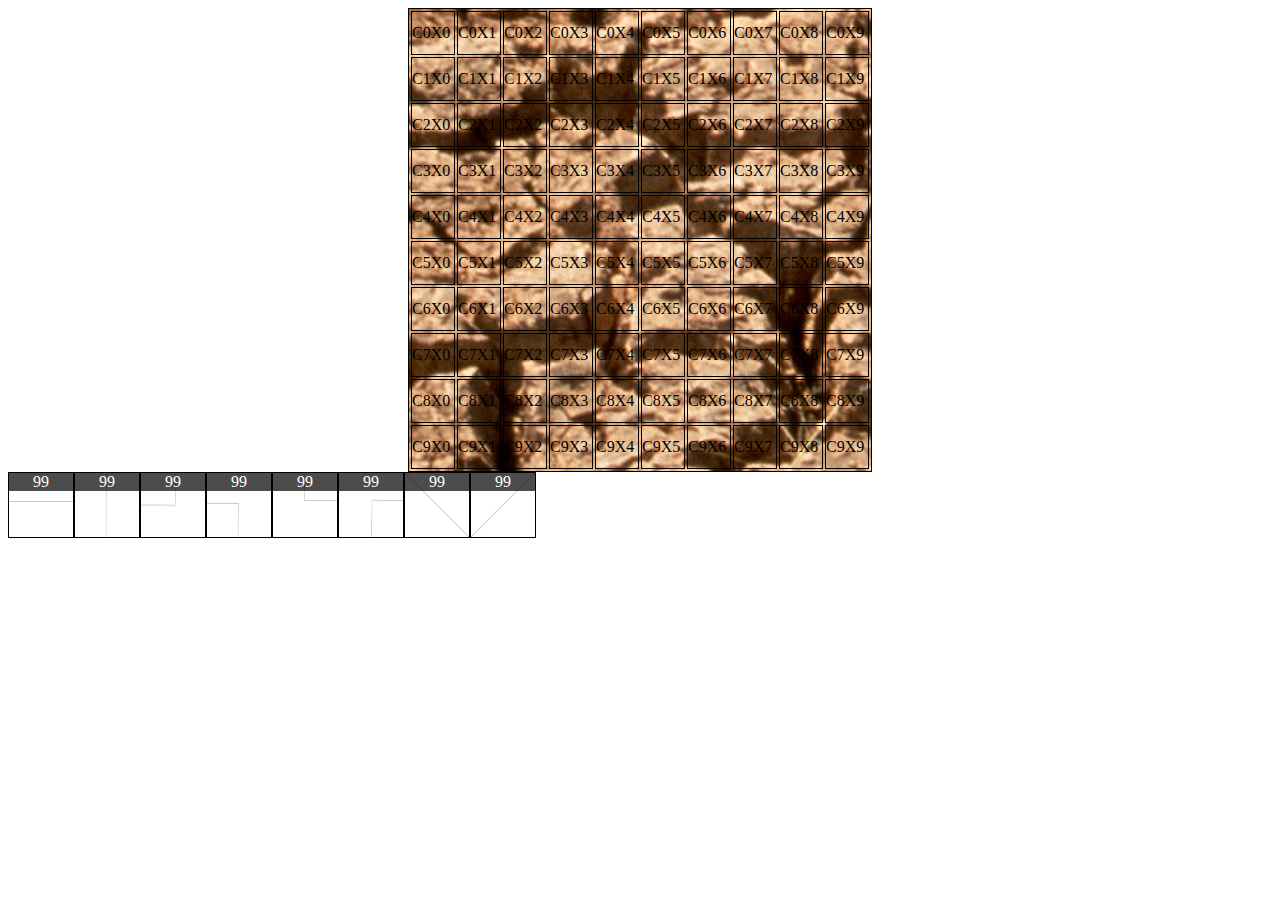
==== index.html @ 0e84e9ce "Começo interface" ====
<!DOCTYPE html>
<html lang="pt-br">
	<head>
		<meta charset="utf-8"/>
		<title>
			
		</title>
		<link rel="stylesheet" type="text/css"  href="static/style/style.css"/>
		<script type="text/javascript" src="static/javascript/jQuery.js"></script>
		<script type="text/javascript" src="static/javascript/estruturas.js"></script>
		<script type="text/javascript" href="static/javascript/konva.min.js"></script>
		<script type="text/javascript" src="static/javascript/game.js"></script>
	</head>
	<body onload="init();">
		<center>
			<table id="gradeGame"></table>
			<div id="canos">
				<div id="CanoHorizontal" class="tipoCano">
					<div class="contador">99</div>
				</div>
				<div id="CanoVertical" class="tipoCano">
					<div class="contador">99</div>
				</div>
				<div id="CanoEsquerdaCima" class="tipoCano">
					<div class="contador">99</div>
				</div>
				<div id="CanoEsquerdaBaixo" class="tipoCano">
					<div class="contador">99</div>
				</div>
				<div id="CanoDireitaCima" class="tipoCano">
					<div class="contador">99</div>
				</div>
				<div id="CanoDireitaBaixo" class="tipoCano">
					<div class="contador">99</div>
				</div>
				<div id="CanoDiagonalSupEsInfDi" class="tipoCano">
					<div class="contador">99</div>
				</div>
				<div id="CanoDiagonalSupDiInfEs" class="tipoCano">
					<div class="contador">99</div>
				</div>
			</div>
		</center>
	</body>
</html>
---- static/style/style.css ----
#gradeGame{
	background-image: url("../images/background.jpg");
	/*min-width: 50%;
	min-height: 50%;*/
	max-width: 90%;
	max-height: 90% !important; 
}
#gradeGame td{
	width: 42px;
	height: 42px;
}
#gradeGame td:hover{
	border: 1px solid yellow;
}
table, th, td {
    border: 1px solid black;
    margin:0px 0px 0px 0px;
    padding:0px 0px 0px 0px;
}

.tipoCano{
	height: 64px;
	width: 64px;
	float: left;
	border: 1px solid black;
    margin:0px 0px 0px 0px;
    padding:0px 0px 0px 0px;
    background-repeat: no-repeat;
    background-position: left top;
    /*background-attachment: fixed;*/
    background-size: 64px 64px;

}
.tipoCano:hover{
	border: 1px solid yellow;
}
.contador{
	background: rgba(0, 0, 0, 0.7);
	color: white;

}

#CanoHorizontal{
	background-image: url("../images/horizontal.png");
}
#CanoVertical{
	background-image: url("../images/vertical.png");
}
#CanoEsquerdaCima{
	background-image: url("../images/esquerdaCima.png");
}
#CanoEsquerdaBaixo{
	background-image: url("../images/esquerdaBaixo.png");
}
#CanoDireitaCima{
	background-image: url("../images/direitaCima.png");
}
#CanoDireitaBaixo{
	background-image: url("../images/direitaBaixo.png");
}
#CanoDiagonalSupEsInfDi{
	background-image: url("../images/diagonalSupesInfdir.png");
}
#CanoDiagonalSupDiInfEs{
	background-image: url("../images/diagonalSupdirInfes.png");
}
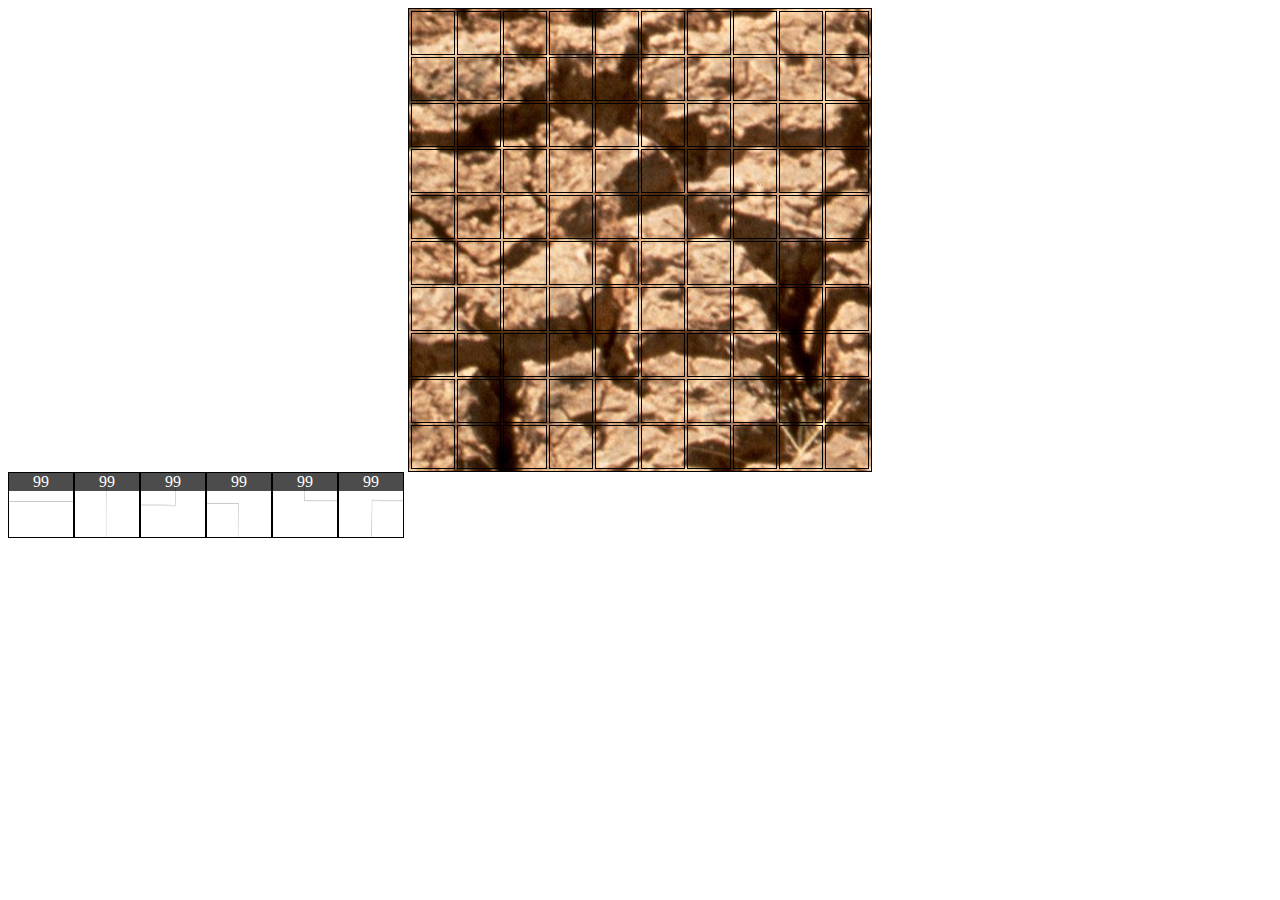
==== commit d9b7866a: "correção orientação dos canos" ====
--- a/index.html
+++ b/index.html
@@ -33,12 +33,12 @@
 				<div id="CanoDireitaBaixo" class="tipoCano">
 					<div class="contador">99</div>
 				</div>
-				<div id="CanoDiagonalSupEsInfDi" class="tipoCano">
+				<!-- <div id="CanoDiagonalSupEsInfDi" class="tipoCano">
 					<div class="contador">99</div>
 				</div>
 				<div id="CanoDiagonalSupDiInfEs" class="tipoCano">
 					<div class="contador">99</div>
-				</div>
+				</div> -->
 			</div>
 		</center>
 	</body>
--- a/static/style/style.css
+++ b/static/style/style.css
@@ -17,7 +17,20 @@
     margin:0px 0px 0px 0px;
     padding:0px 0px 0px 0px;
 }
-
+td{
+	width: 42px;
+	height: 42px;
+	margin:0px 0px 0px 0px;
+    padding:0px 0px 0px 0px;
+    background-repeat: no-repeat;
+    background-position: left top;
+    /*background-attachment: fixed;*/
+    background-size: 42px 42px;
+}
+.canoTabuleiro{
+	width: 42px;
+	height: 42px;
+}
 .tipoCano{
 	height: 64px;
 	width: 64px;
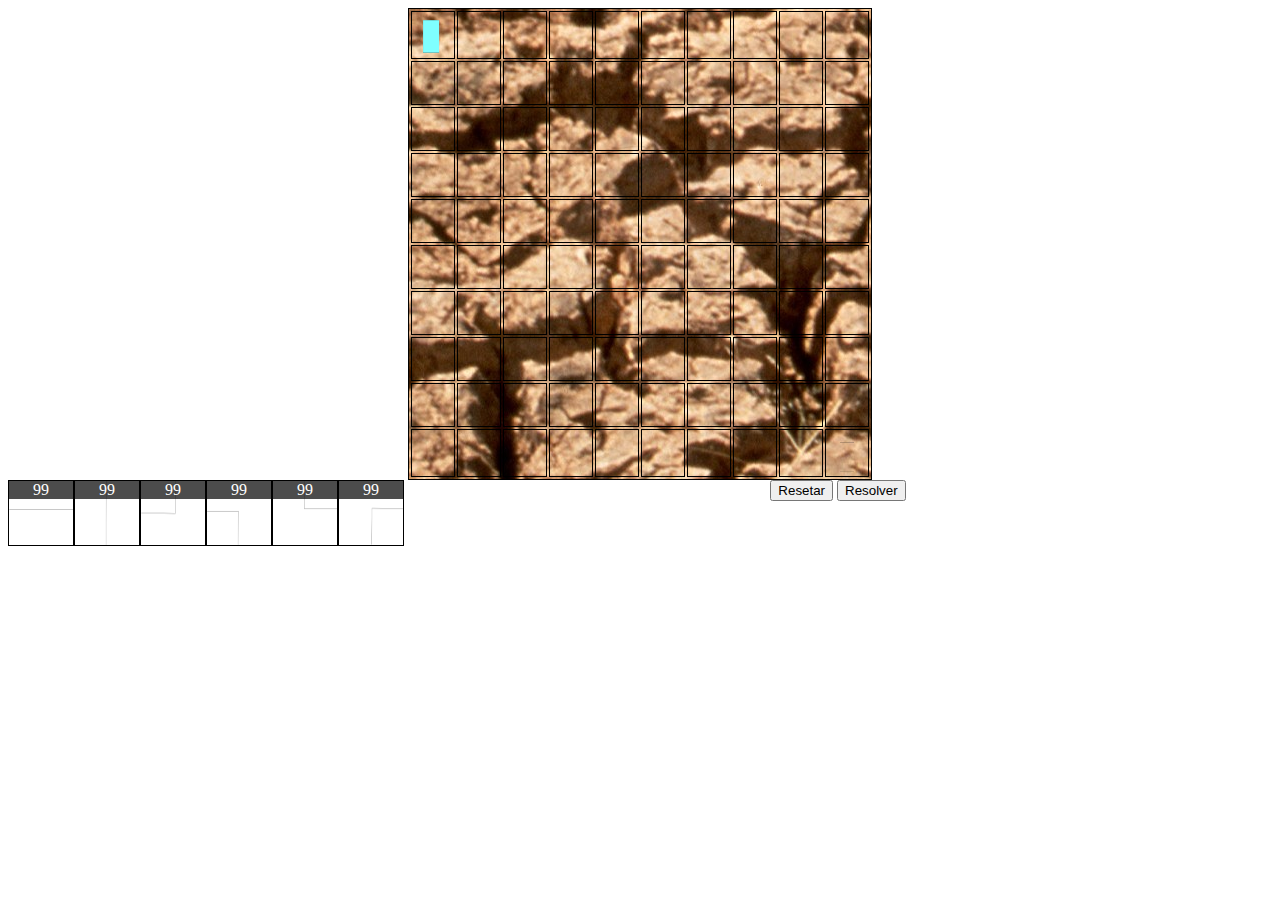
==== commit 92b0f651: "interface jogável" ====
--- a/index.html
+++ b/index.html
@@ -40,6 +40,11 @@
 					<div class="contador">99</div>
 				</div> -->
 			</div>
+			<div id="controle"> 
+				<button id="botaoResetar" onclick="resetar();">Resetar</button> 
+				<button id="botaoResolver" onclick="resolver();">Resolver</button>
+				<button id="botaoProximo" onclick="proximo();">Próxima Fase</button>
+			</div>
 		</center>
 	</body>
 </html>
--- a/static/style/style.css
+++ b/static/style/style.css
@@ -16,6 +16,9 @@
     border: 1px solid black;
     margin:0px 0px 0px 0px;
     padding:0px 0px 0px 0px;
+}
+#botaoProximo{
+	display: none;
 }
 td{
 	width: 42px;
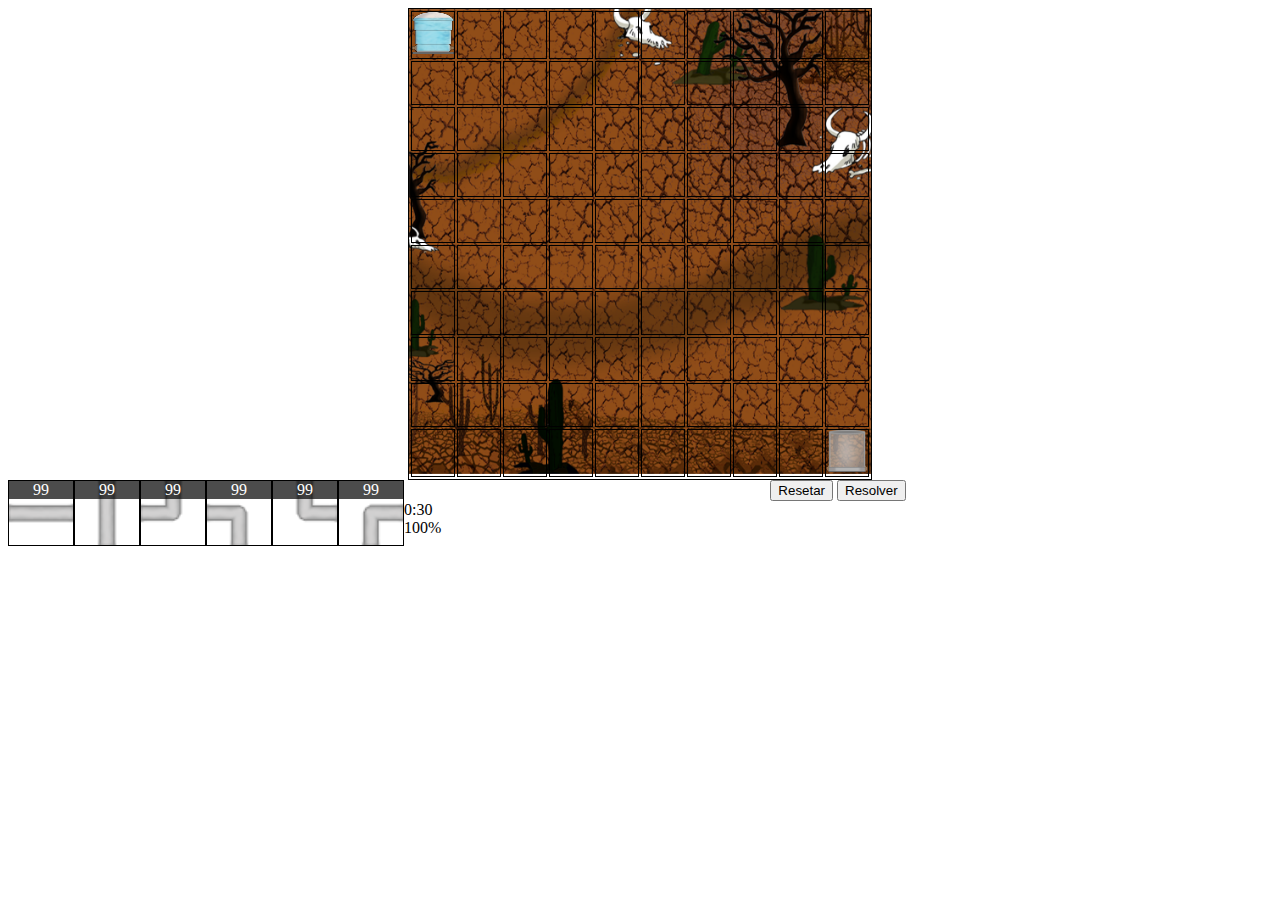
==== commit e2295182: "timer" ====
--- a/index.html
+++ b/index.html
@@ -46,5 +46,9 @@
 				<button id="botaoProximo" onclick="proximo();">Próxima Fase</button>
 			</div>
 		</center>
+		<div id="timerPanel">
+			<div id="tempo"></div>
+			<div id="percent"> </div>
+		</div>
 	</body>
 </html>
--- a/static/style/style.css
+++ b/static/style/style.css
@@ -1,9 +1,13 @@
 #gradeGame{
-	background-image: url("../images/background.jpg");
+	background-image: url("../images/background.png");
 	/*min-width: 50%;
 	min-height: 50%;*/
 	max-width: 90%;
 	max-height: 90% !important; 
+	background-repeat: no-repeat;
+    background-position: left top;
+    /*background-attachment: fixed;*/
+    background-size: contain;
 }
 #gradeGame td{
 	width: 42px;
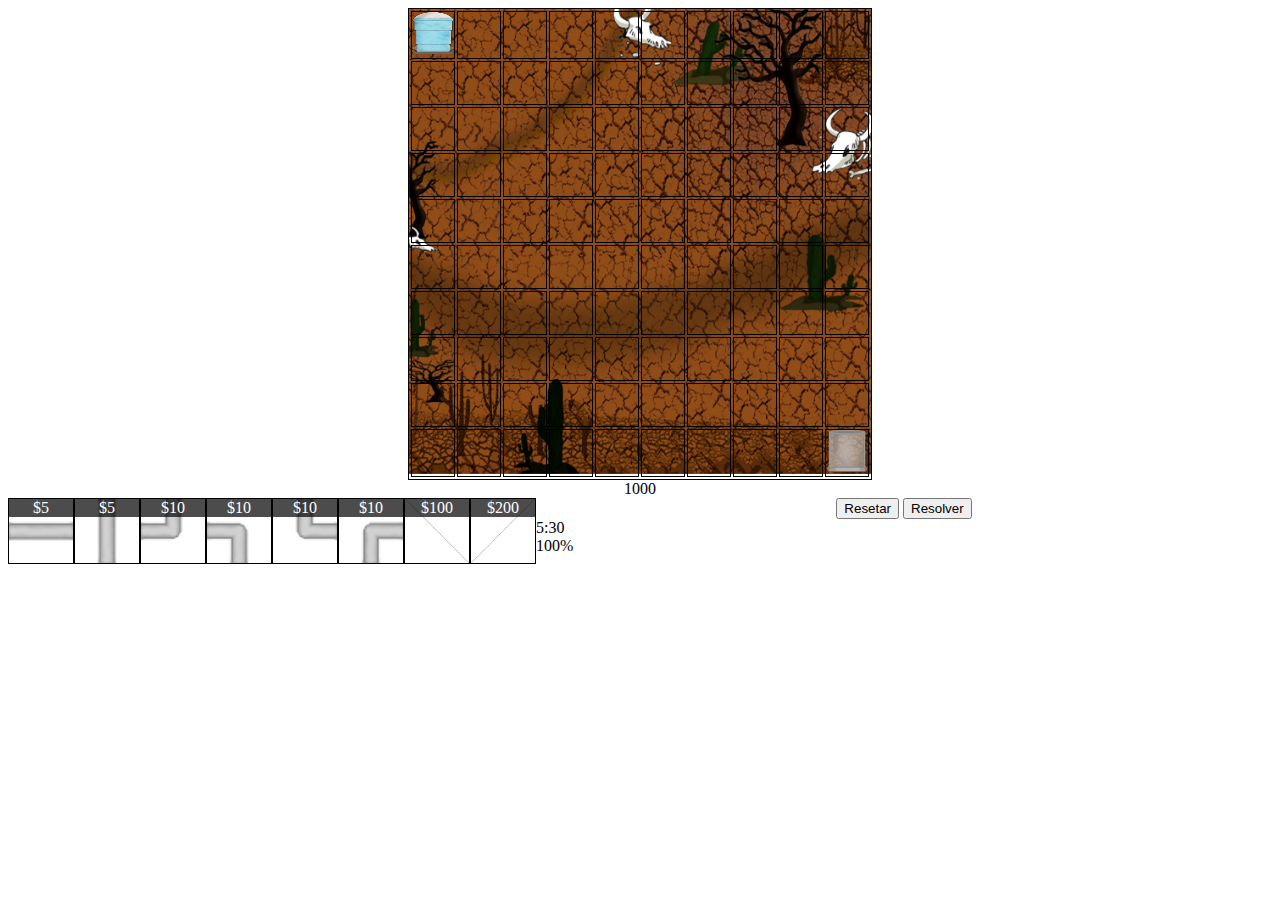
==== commit 74cc30e4: "Versão jogável" ====
--- a/index.html
+++ b/index.html
@@ -14,31 +14,32 @@
 	<body onload="init();">
 		<center>
 			<table id="gradeGame"></table>
+			<div id="divPontuacao"><div id="pontos"></div></div>
 			<div id="canos">
 				<div id="CanoHorizontal" class="tipoCano">
-					<div class="contador">99</div>
+					<div class="contador">$5</div>
 				</div>
 				<div id="CanoVertical" class="tipoCano">
-					<div class="contador">99</div>
+					<div class="contador">$5</div>
 				</div>
 				<div id="CanoEsquerdaCima" class="tipoCano">
-					<div class="contador">99</div>
+					<div class="contador">$10</div>
 				</div>
 				<div id="CanoEsquerdaBaixo" class="tipoCano">
-					<div class="contador">99</div>
+					<div class="contador">$10</div>
 				</div>
 				<div id="CanoDireitaCima" class="tipoCano">
-					<div class="contador">99</div>
+					<div class="contador">$10</div>
 				</div>
 				<div id="CanoDireitaBaixo" class="tipoCano">
-					<div class="contador">99</div>
+					<div class="contador">$10</div>
 				</div>
-				<!-- <div id="CanoDiagonalSupEsInfDi" class="tipoCano">
-					<div class="contador">99</div>
+				<div id="CanoDiagonalSupEsInfDi" class="tipoCano">
+					<div class="contador">$100</div>
 				</div>
 				<div id="CanoDiagonalSupDiInfEs" class="tipoCano">
-					<div class="contador">99</div>
-				</div> -->
+					<div class="contador">$200</div>
+				</div>
 			</div>
 			<div id="controle"> 
 				<button id="botaoResetar" onclick="resetar();">Resetar</button> 
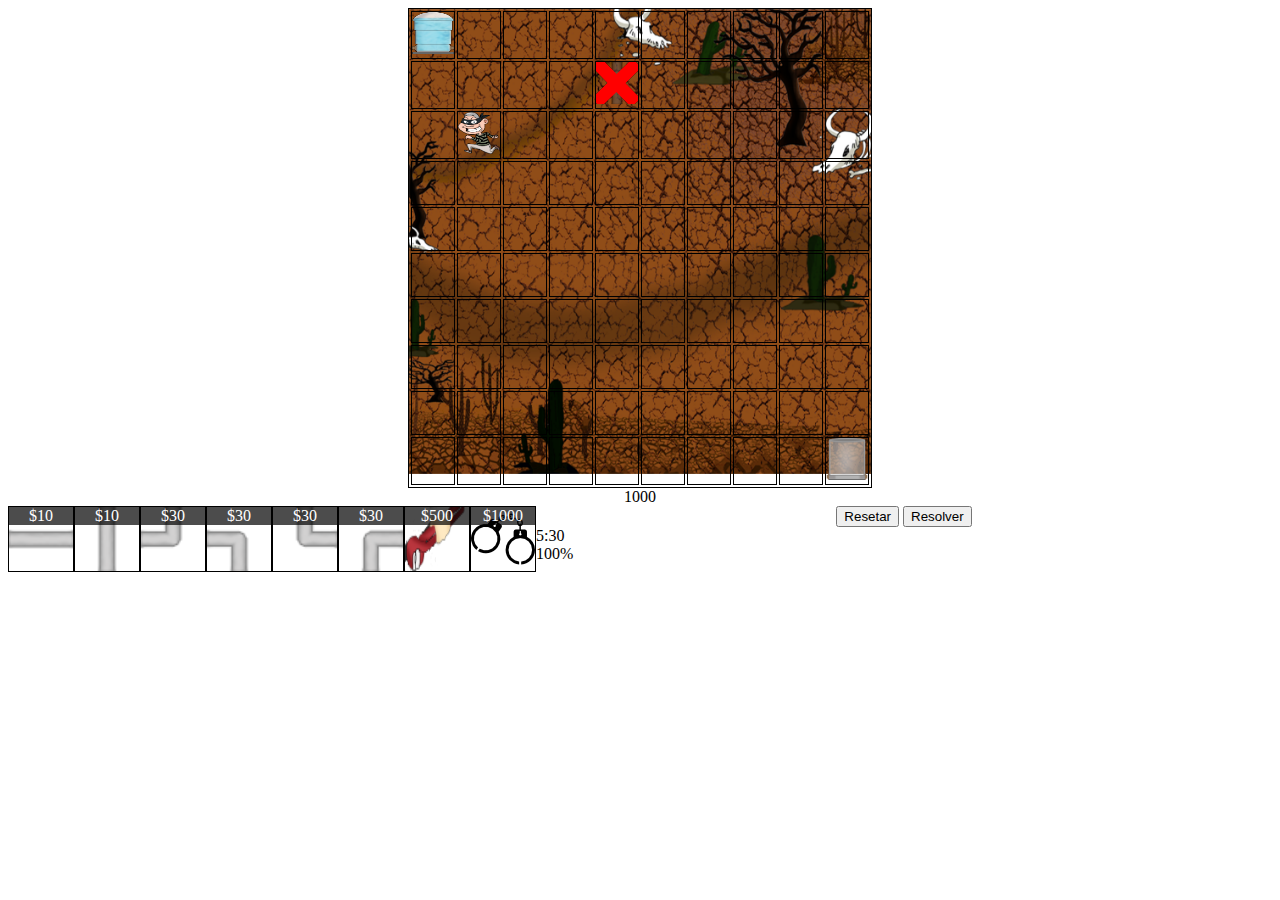
==== commit af59fa82: "versão jogável alpha 1" ====
--- a/index.html
+++ b/index.html
@@ -17,28 +17,28 @@
 			<div id="divPontuacao"><div id="pontos"></div></div>
 			<div id="canos">
 				<div id="CanoHorizontal" class="tipoCano">
-					<div class="contador">$5</div>
+					<div class="contador">$10</div>
 				</div>
 				<div id="CanoVertical" class="tipoCano">
-					<div class="contador">$5</div>
+					<div class="contador">$10</div>
 				</div>
 				<div id="CanoEsquerdaCima" class="tipoCano">
-					<div class="contador">$10</div>
+					<div class="contador">$30</div>
 				</div>
 				<div id="CanoEsquerdaBaixo" class="tipoCano">
-					<div class="contador">$10</div>
+					<div class="contador">$30</div>
 				</div>
 				<div id="CanoDireitaCima" class="tipoCano">
-					<div class="contador">$10</div>
+					<div class="contador">$30</div>
 				</div>
 				<div id="CanoDireitaBaixo" class="tipoCano">
-					<div class="contador">$10</div>
+					<div class="contador">$30</div>
 				</div>
-				<div id="CanoDiagonalSupEsInfDi" class="tipoCano">
-					<div class="contador">$100</div>
+				<div id="consertar" class="tipoCano">
+					<div class="contador">$500</div>
 				</div>
-				<div id="CanoDiagonalSupDiInfEs" class="tipoCano">
-					<div class="contador">$200</div>
+				<div id="prender" class="tipoCano">
+					<div class="contador">$1000</div>
 				</div>
 			</div>
 			<div id="controle"> 
--- a/static/style/style.css
+++ b/static/style/style.css
@@ -78,9 +78,9 @@
 #CanoDireitaBaixo{
 	background-image: url("../images/direitaBaixo.png");
 }
-#CanoDiagonalSupEsInfDi{
-	background-image: url("../images/diagonalSupesInfdir.png");
+#consertar{
+	background-image: url("../images/consertar.png");
 }
-#CanoDiagonalSupDiInfEs{
-	background-image: url("../images/diagonalSupdirInfes.png");
+#prender{
+	background-image: url("../images/prender.png");
 }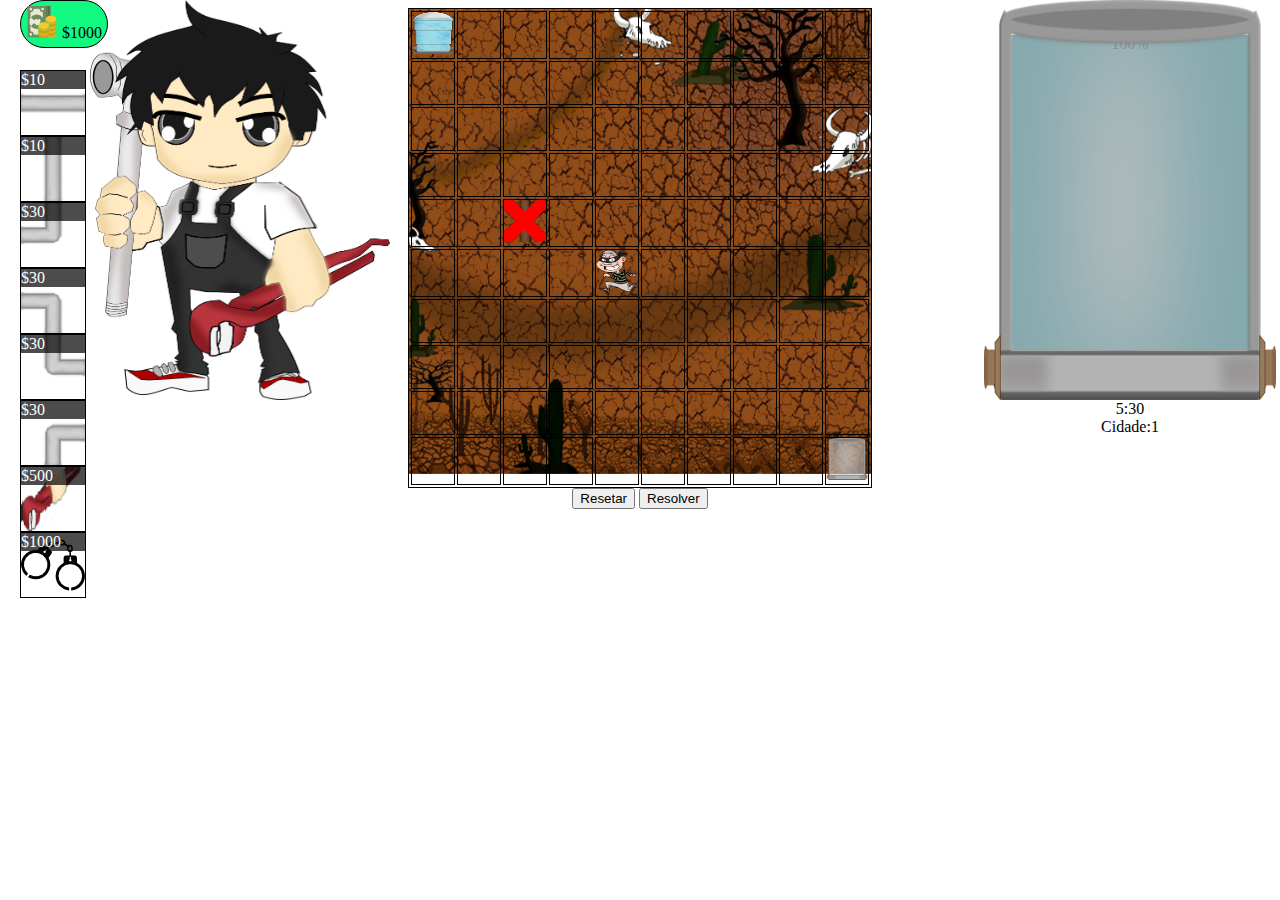
==== commit 406d48b1: "interface" ====
--- a/index.html
+++ b/index.html
@@ -12,9 +12,11 @@
 		<script type="text/javascript" src="static/javascript/game.js"></script>
 	</head>
 	<body onload="init();">
-		<center>
-			<table id="gradeGame"></table>
-			<div id="divPontuacao"><div id="pontos"></div></div>
+		<div id="menuJogo">
+			<div id="divPontuacao">
+				<img src="static/images/dinheiro.png">
+				$<a id="pontos"></a>
+			</div>
 			<div id="canos">
 				<div id="CanoHorizontal" class="tipoCano">
 					<div class="contador">$10</div>
@@ -41,15 +43,28 @@
 					<div class="contador">$1000</div>
 				</div>
 			</div>
+			<img id="incanador" src="static/images/encanador.png">
+		</div>
+		<center>
+			<table id="gradeGame"></table>
+			
+			
 			<div id="controle"> 
 				<button id="botaoResetar" onclick="resetar();">Resetar</button> 
 				<button id="botaoResolver" onclick="resolver();">Resolver</button>
 				<button id="botaoProximo" onclick="proximo();">Próxima Fase</button>
 			</div>
 		</center>
-		<div id="timerPanel">
-			<div id="tempo"></div>
-			<div id="percent"> </div>
+		<div id="mostradores">
+			<img id="caixa" src="static/images/fimGrande.png">
+			<div id="agua">
+				<div id="percent"> </div>
+			</div>
+			<div id="timerPanel">
+				<div id="tempo"></div>
+				<div>Cidade:<a id="cidade"></a></div>
+			</div>	
 		</div>
+		
 	</body>
 </html>
--- a/static/style/style.css
+++ b/static/style/style.css
@@ -38,10 +38,24 @@
 	width: 42px;
 	height: 42px;
 }
+#menuJogo{
+	position: absolute;
+	top:0%;
+	left: 0%;
+	margin-left: 20px;
+}
+#incanador{
+	position: absolute;
+	left: 70px;
+	top: 0px;
+	height: 400px;
+	width: 300px;
+
+}
 .tipoCano{
 	height: 64px;
 	width: 64px;
-	float: left;
+	/*float: left;*/
 	border: 1px solid black;
     margin:0px 0px 0px 0px;
     padding:0px 0px 0px 0px;
@@ -50,6 +64,16 @@
     /*background-attachment: fixed;*/
     background-size: 64px 64px;
 
+}
+#canos{
+	margin-top: 70px;
+}
+#divPontuacao{
+	float: left;
+	padding: 5px;
+	background-color: #11f981;
+	border: 1px solid black;
+	border-radius: 25px;
 }
 .tipoCano:hover{
 	border: 1px solid yellow;
@@ -83,4 +107,39 @@
 }
 #prender{
 	background-image: url("../images/prender.png");
+}
+#mostradores{
+	position: absolute;
+	top: 0%;
+	right: 0%;
+}
+#caixa{
+	position: absolute;
+	right: 0%;
+	/*bottom: 0%;*/
+	height: 400px;
+	width: 300px;
+	z-index: 1000;
+}
+#agua{
+	background-color: #217882;
+	z-index: 1;
+	position: absolute;
+	margin-top:35px;
+	margin-right: 25px;
+	right: 0%;
+	top:0%;
+	height: 315px;
+	width: 250px;
+	text-align: center;
+	color: black;
+}
+#timerPanel{
+	position: absolute;
+	right: 0%;
+	top:0%;
+	margin-top:400px;
+	margin-right: 25px;
+	text-align: center;
+	width: 250px;
 }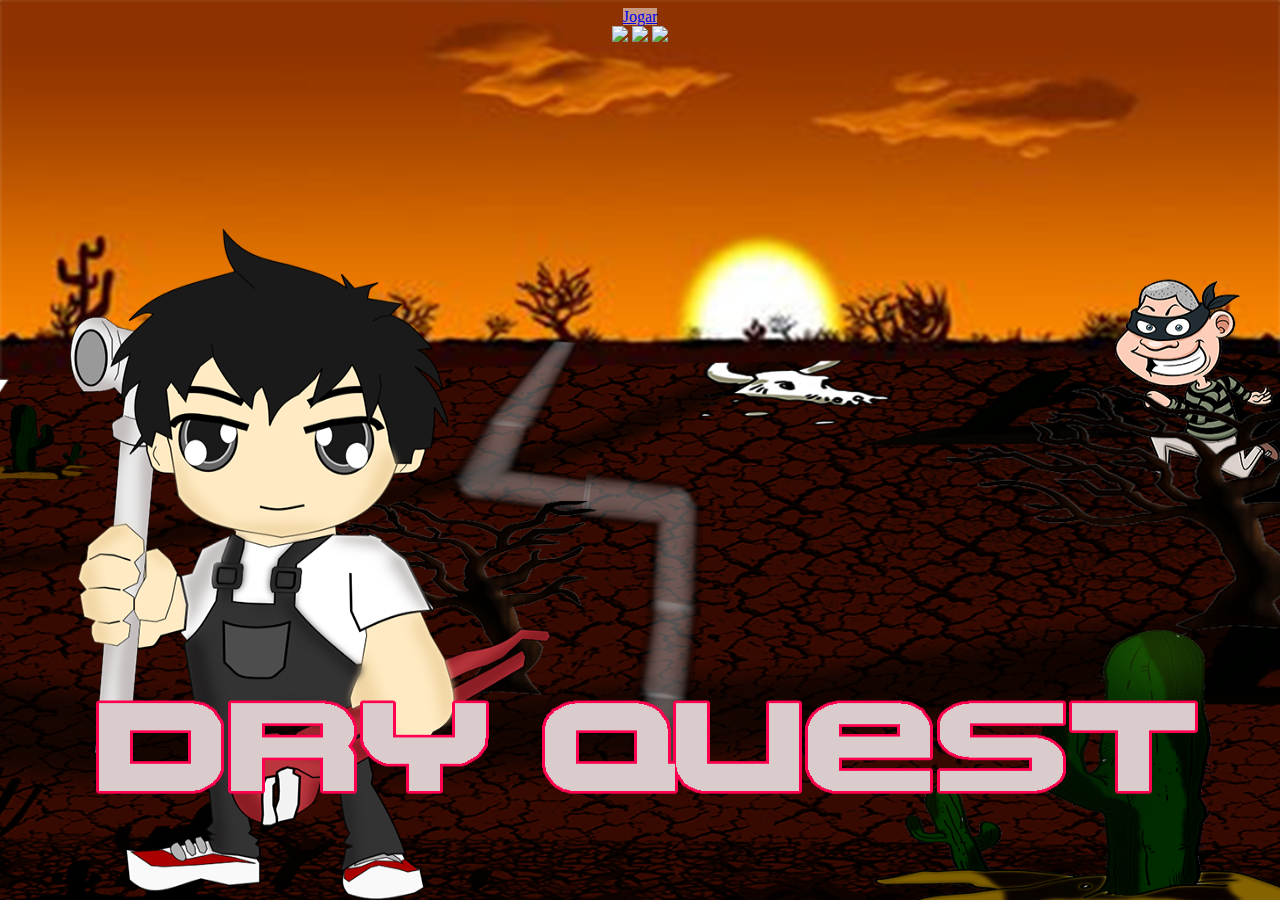
==== commit bbe9c910: "correção interface" ====
--- a/index.html
+++ b/index.html
@@ -3,7 +3,7 @@
 	<head>
 		<meta charset="utf-8"/>
 		<title>
-			
+			Dry Quest
 		</title>
 		<link rel="stylesheet" type="text/css"  href="static/style/style.css"/>
 		<script type="text/javascript" src="static/javascript/jQuery.js"></script>
@@ -11,60 +11,15 @@
 		<script type="text/javascript" href="static/javascript/konva.min.js"></script>
 		<script type="text/javascript" src="static/javascript/game.js"></script>
 	</head>
-	<body onload="init();">
-		<div id="menuJogo">
-			<div id="divPontuacao">
-				<img src="static/images/dinheiro.png">
-				$<a id="pontos"></a>
-			</div>
-			<div id="canos">
-				<div id="CanoHorizontal" class="tipoCano">
-					<div class="contador">$10</div>
-				</div>
-				<div id="CanoVertical" class="tipoCano">
-					<div class="contador">$10</div>
-				</div>
-				<div id="CanoEsquerdaCima" class="tipoCano">
-					<div class="contador">$30</div>
-				</div>
-				<div id="CanoEsquerdaBaixo" class="tipoCano">
-					<div class="contador">$30</div>
-				</div>
-				<div id="CanoDireitaCima" class="tipoCano">
-					<div class="contador">$30</div>
-				</div>
-				<div id="CanoDireitaBaixo" class="tipoCano">
-					<div class="contador">$30</div>
-				</div>
-				<div id="consertar" class="tipoCano">
-					<div class="contador">$500</div>
-				</div>
-				<div id="prender" class="tipoCano">
-					<div class="contador">$1000</div>
-				</div>
-			</div>
-			<img id="incanador" src="static/images/encanador.png">
-		</div>
+	<body id="inicio">
 		<center>
-			<table id="gradeGame"></table>
 			
-			
-			<div id="controle"> 
-				<button id="botaoResetar" onclick="resetar();">Resetar</button> 
-				<button id="botaoResolver" onclick="resolver();">Resolver</button>
-				<button id="botaoProximo" onclick="proximo();">Próxima Fase</button>
+			<a id="play" href="game.html">Jogar</a>
+			<div id="divTutorial">
+				<img src="static/images/" class = "tutorial">
+				<img src="static/images/" class = "tutorial">
+				<img src="static/images/" class = "tutorial">
 			</div>
 		</center>
-		<div id="mostradores">
-			<img id="caixa" src="static/images/fimGrande.png">
-			<div id="agua">
-				<div id="percent"> </div>
-			</div>
-			<div id="timerPanel">
-				<div id="tempo"></div>
-				<div>Cidade:<a id="cidade"></a></div>
-			</div>	
-		</div>
-		
 	</body>
 </html>
--- a/static/style/style.css
+++ b/static/style/style.css
@@ -2,24 +2,21 @@
 	background-image: url("../images/background.png");
 	/*min-width: 50%;
 	min-height: 50%;*/
-	max-width: 90%;
-	max-height: 90% !important; 
+	/*max-width: 90%;
+	max-height: 90% !important; */
 	background-repeat: no-repeat;
     background-position: left top;
     /*background-attachment: fixed;*/
-    background-size: contain;
+    background-size: 100% 100%;
 }
-#gradeGame td{
-	width: 42px;
-	height: 42px;
-}
+
 #gradeGame td:hover{
 	border: 1px solid yellow;
 }
-table, th, td {
+tr,td{
     border: 1px solid black;
-    margin:0px 0px 0px 0px;
-    padding:0px 0px 0px 0px;
+    margin:0px 0px 0px 0px !important;
+    padding:0px 0px 0px 0px !important;
 }
 #botaoProximo{
 	display: none;
@@ -142,4 +139,23 @@
 	margin-right: 25px;
 	text-align: center;
 	width: 250px;
+}
+#botaoResetar{
+	display: none;
+}
+
+
+
+
+
+#inicio{
+	background-image: url("../images/telainicial.png");
+	background-repeat: no-repeat;
+    background-position: left top;
+    background-attachment: fixed;
+    background-size: 100% 100%;
+}
+
+#play{
+	background-color: rgba(255,255,255,0.5);
 }